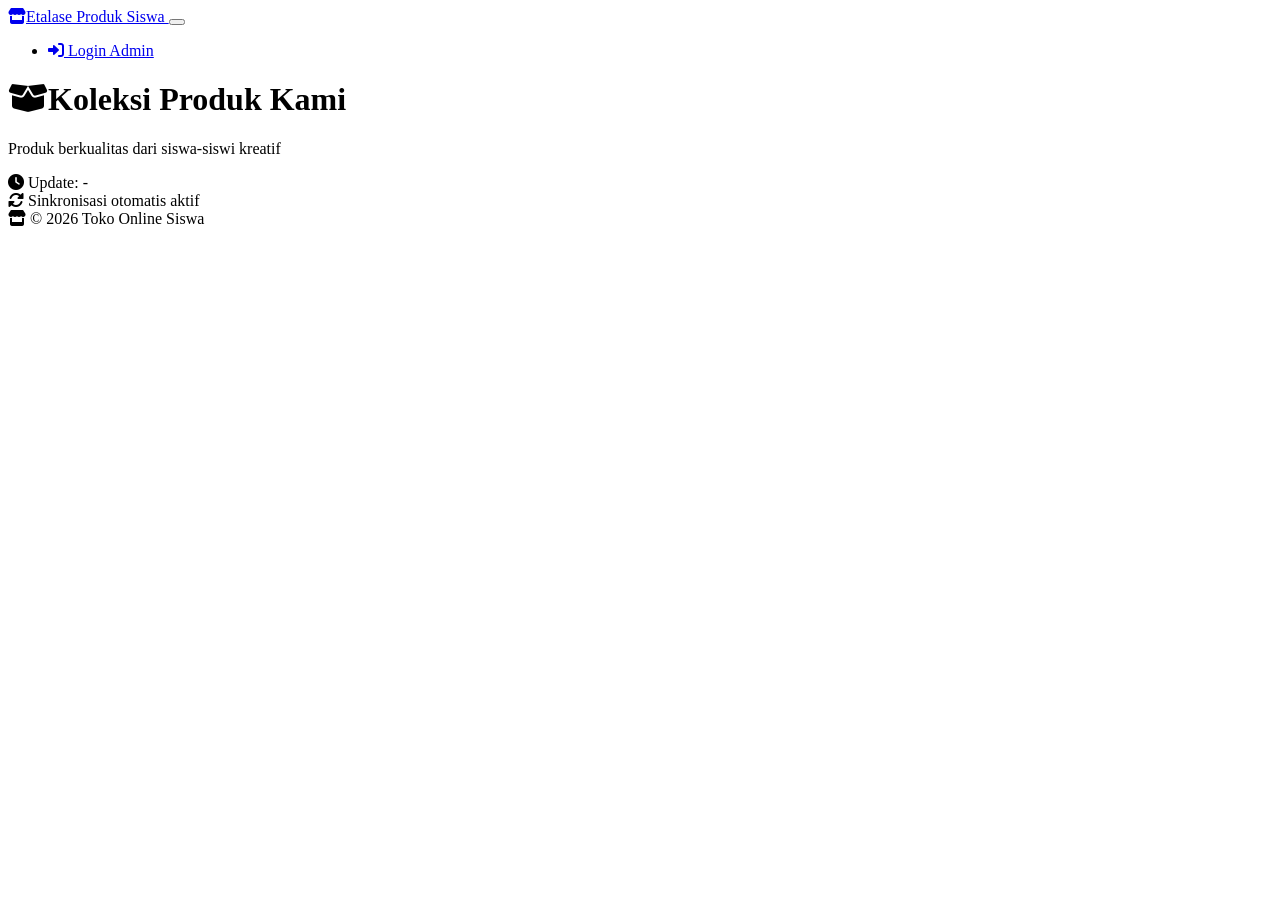
==== index.html @ ba5fa636 "Add files via upload" ====
<!DOCTYPE html>
<html lang="id">
<head>
    <meta charset="UTF-8">
    <meta name="viewport" content="width=device-width, initial-scale=1.0">
    <title>Etalase Produk - Toko Online Siswa</title>
    <link rel="stylesheet" href="css/bootstrap.min.css">
    <link rel="stylesheet" href="https://cdnjs.cloudflare.com/ajax/libs/font-awesome/6.0.0-beta3/css/all.min.css">
    <link rel="stylesheet" href="css/style.css">
</head>
<body>
    <nav class="navbar navbar-expand-lg navbar-dark bg-dark shadow">
        <div class="container">
            <a class="navbar-brand" href="#" onclick="location.reload()">
                <i class="fas fa-store me-2"></i>Etalase Produk Siswa
            </a>
            <button class="navbar-toggler" data-bs-toggle="collapse" data-bs-target="#navbarNav">
                <span class="navbar-toggler-icon"></span>
            </button>
            <div class="collapse navbar-collapse" id="navbarNav">
                <ul class="navbar-nav ms-auto">
                    <li class="nav-item">
                        <a class="nav-link" href="login.html">
                            <i class="fas fa-sign-in-alt me-1"></i> Login Admin
                        </a>
                    </li>
                </ul>
            </div>
        </div>
    </nav>

    <div id="notificationToast" class="toast-notification" style="display: none;">
        <div class="alert alert-success alert-dismissible fade show mb-0 shadow">
            <i class="fas fa-sync-alt me-2"></i>
            <span id="toastMessage"></span>
            <button type="button" class="btn-close" onclick="this.closest('.toast-notification').style.display='none'"></button>
        </div>
    </div>

    <div id="userInfo" class="user-info" style="display: none;">
        <i class="fas fa-user-shield"></i> Admin Online
        <i class="fas fa-sign-out-alt logout-quick" onclick="logout()"></i>
    </div>

    <div class="container mt-4">
        <div class="hero-section text-center text-white">
            <h1 class="display-5 fw-bold"><i class="fas fa-box-open me-2"></i>Koleksi Produk Kami</h1>
            <p>Produk berkualitas dari siswa-siswi kreatif</p>
            <div class="small"><i class="fas fa-clock me-1"></i> Update: <span id="lastUpdateTime">-</span></div>
        </div>
        <div class="row" id="productListFront"></div>
    </div>

    <a href="dashboard.html" id="adminBtn" class="btn btn-dark btn-admin" style="display: none;">
        <i class="fas fa-tachometer-alt me-2"></i>Dashboard Admin
    </a>

    <div class="sync-badge"><i class="fas fa-sync-alt me-1"></i> Sinkronisasi otomatis aktif</div>

    <footer class="footer text-white text-center p-4 mt-5">
        <div class="container">
            <i class="fas fa-store me-2"></i> &copy; 2026 Toko Online Siswa
        </div>
    </footer>

    <script src="js/bootstrap.bundle.min.js"></script>
    <script src="js/storage.js"></script>
    <script src="js/auth.js"></script>
    <script src="js/etalase.js"></script>
</body>
</html>
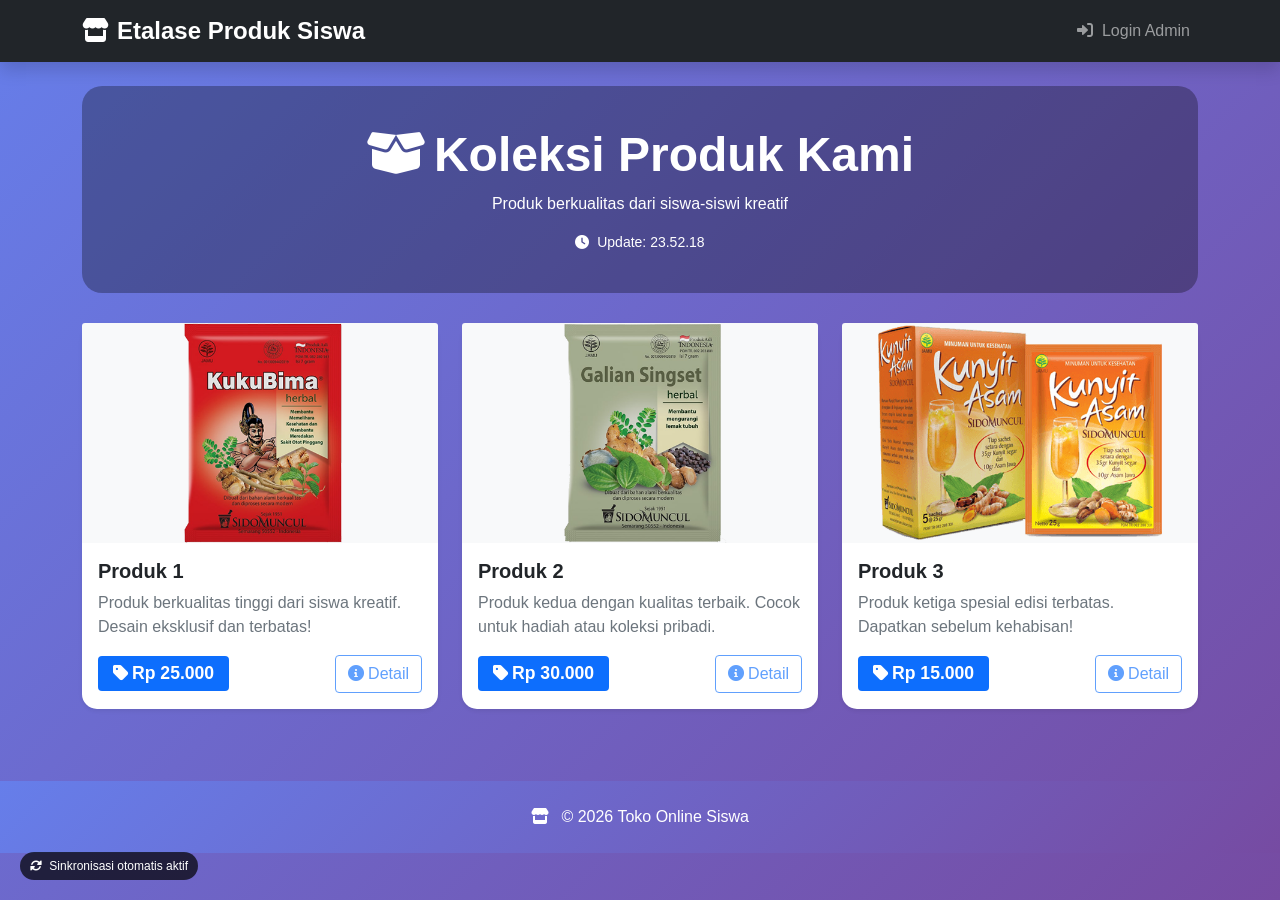
==== commit 7f1b68e7: "Update index.html" ====
--- a/index.html
+++ b/index.html
@@ -47,7 +47,7 @@
             <h1 class="display-5 fw-bold"><i class="fas fa-box-open me-2"></i>Koleksi Produk Kami</h1>
             <p>Produk berkualitas dari siswa-siswi kreatif</p>
             <div class="small"><i class="fas fa-clock me-1"></i> Update: <span id="lastUpdateTime">-</span></div>
-        </div>
+        </div> 
         <div class="row" id="productListFront"></div>
     </div>
 
@@ -68,4 +68,4 @@
     <script src="js/auth.js"></script>
     <script src="js/etalase.js"></script>
 </body>
-</html>+</html>
--- a/css/style.css
+++ b/css/style.css
@@ -0,0 +1,196 @@
+/* ==================== GLOBAL STYLES ==================== */
+* {
+    margin: 0;
+    padding: 0;
+    box-sizing: border-box;
+}
+
+body {
+    background: linear-gradient(135deg, #667eea 0%, #764ba2 100%);
+    min-height: 100vh;
+    font-family: 'Segoe UI', Tahoma, Geneva, Verdana, sans-serif;
+}
+
+/* ==================== NAVBAR ==================== */
+.navbar-brand {
+    font-weight: bold;
+    font-size: 1.5rem;
+}
+
+/* ==================== CARD & PRODUCT ==================== */
+.card-img-top {
+    height: 220px;
+    object-fit: cover;
+    background-color: #f8f9fa;
+}
+
+.product-card {
+    transition: transform 0.3s, box-shadow 0.3s;
+    animation: fadeIn 0.5s ease-out;
+    border: none;
+    border-radius: 15px;
+}
+
+.product-card:hover {
+    transform: translateY(-5px);
+    box-shadow: 0 10px 30px rgba(0,0,0,0.15) !important;
+}
+
+.badge-price {
+    font-size: 1.1rem;
+    padding: 8px 15px;
+}
+
+/* ==================== FOOTER ==================== */
+.footer {
+    background: linear-gradient(135deg, #667eea 0%, #764ba2 100%);
+}
+
+/* ==================== ALERT & NOTIFICATION ==================== */
+.alert-no-products {
+    text-align: center;
+    padding: 60px;
+    border-radius: 15px;
+}
+
+.toast-notification {
+    position: fixed;
+    top: 20px;
+    right: 20px;
+    z-index: 1100;
+    min-width: 250px;
+    animation: slideIn 0.3s ease-out;
+}
+
+.sync-badge {
+    position: fixed;
+    bottom: 20px;
+    left: 20px;
+    background: rgba(0,0,0,0.7);
+    color: white;
+    padding: 5px 10px;
+    border-radius: 20px;
+    font-size: 12px;
+    z-index: 1000;
+}
+
+.loading-spinner {
+    display: inline-block;
+    width: 20px;
+    height: 20px;
+    border: 3px solid rgba(255,255,255,.3);
+    border-radius: 50%;
+    border-top-color: white;
+    animation: spin 1s ease-in-out infinite;
+}
+
+/* ==================== BUTTONS ==================== */
+.btn-admin, .btn-login-quick {
+    position: fixed;
+    bottom: 30px;
+    right: 30px;
+    z-index: 1000;
+    border-radius: 50px;
+    padding: 12px 24px;
+    box-shadow: 0 4px 15px rgba(0,0,0,0.2);
+    transition: transform 0.3s;
+}
+
+.btn-login-quick {
+    right: auto;
+    left: 30px;
+    background: linear-gradient(135deg, #28a745, #20c997);
+    border: none;
+}
+
+.btn-login-quick:hover {
+    transform: translateY(-3px);
+    background: linear-gradient(135deg, #20c997, #28a745);
+}
+
+.btn-admin:hover {
+    transform: translateY(-3px);
+}
+
+/* ==================== USER INFO ==================== */
+.user-info {
+    position: fixed;
+    top: 80px;
+    right: 20px;
+    background: rgba(0,0,0,0.8);
+    color: white;
+    padding: 8px 15px;
+    border-radius: 50px;
+    font-size: 14px;
+    z-index: 1000;
+    backdrop-filter: blur(5px);
+}
+
+.user-info i {
+    margin-right: 5px;
+}
+
+.logout-quick {
+    cursor: pointer;
+    margin-left: 10px;
+    color: #ff6b6b;
+}
+
+.logout-quick:hover {
+    color: #ff4444;
+}
+
+/* ==================== HERO SECTION ==================== */
+.hero-section {
+    background: rgba(0,0,0,0.3);
+    border-radius: 20px;
+    padding: 40px;
+    margin-bottom: 30px;
+}
+
+/* ==================== ANIMATIONS ==================== */
+@keyframes fadeIn {
+    from { opacity: 0; transform: translateY(20px); }
+    to { opacity: 1; transform: translateY(0); }
+}
+
+@keyframes slideIn {
+    from { opacity: 0; transform: translateX(-20px); }
+    to { opacity: 1; transform: translateX(0); }
+}
+
+@keyframes spin {
+    to { transform: rotate(360deg); }
+}
+
+.fade-in {
+    animation: fadeIn 0.5s ease-out;
+}
+
+/* ==================== RESPONSIVE ==================== */
+@media (max-width: 768px) {
+    .hero-section {
+        padding: 20px;
+    }
+    
+    .hero-section h1 {
+        font-size: 1.8rem;
+    }
+    
+    .badge-price {
+        font-size: 0.9rem;
+        padding: 5px 10px;
+    }
+    
+    .btn-admin, .btn-login-quick {
+        padding: 8px 16px;
+        font-size: 12px;
+    }
+    
+    .user-info {
+        top: 70px;
+        right: 10px;
+        font-size: 11px;
+        padding: 5px 10px;
+    }
+}
